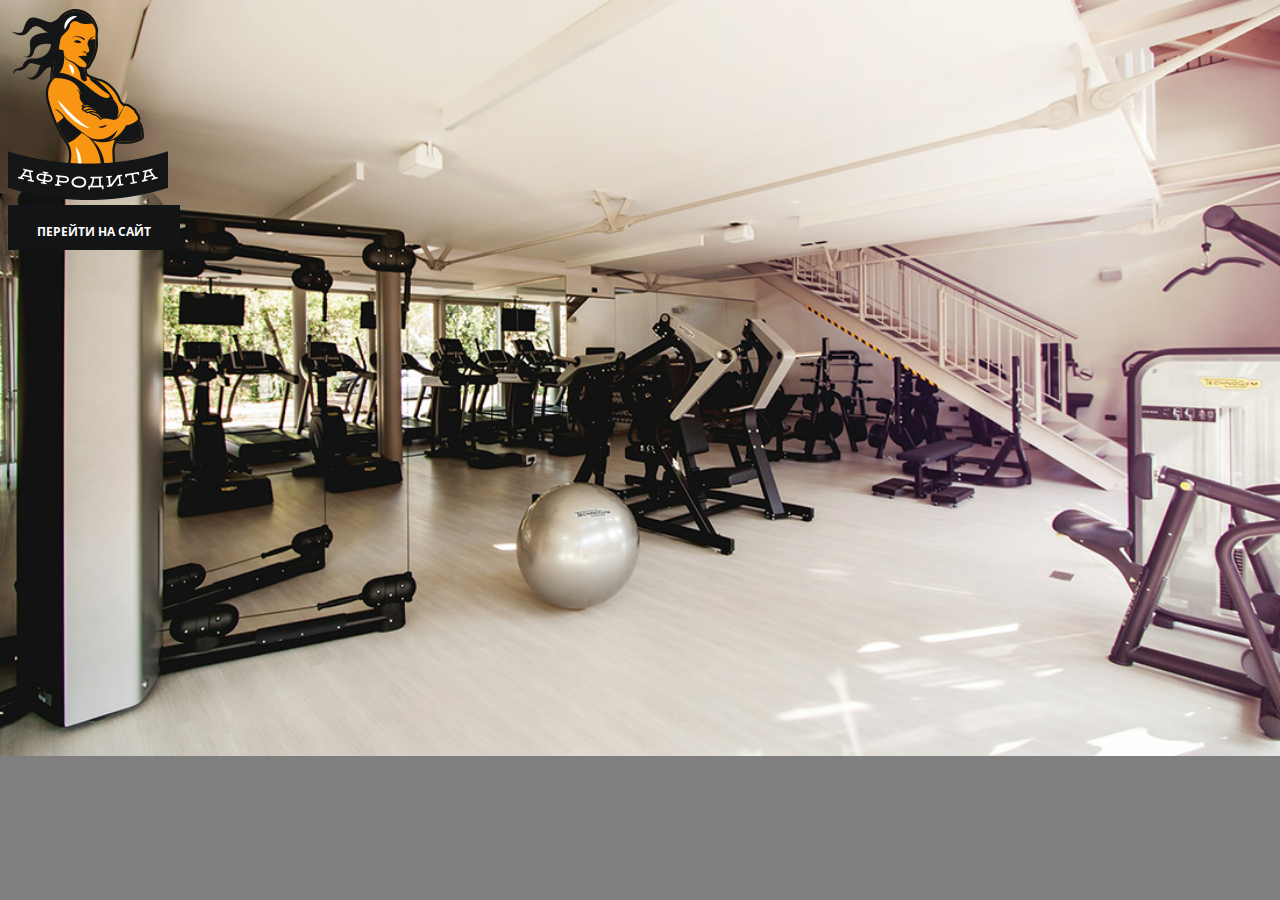
==== index.html @ b1acd64e "third commit" ====
<!DOCTYPE html>
<html>
<head>
    <meta charset="UTF-8">
    <meta name="viewport" content="width=device-width, initial-scale=1.0">
    <meta http-equiv="X-UA-Compatible" content="ie=edge">
    <link rel="stylesheet" href="assets/css/style.css" type="text/css" />
    <title>Афродита</title>
</head>
<body>
    <div class="wrapper">
        <a href="#" class="logo"><img src="assets/images/logo.png"></a>
        <a href="#" class="button">Перейти на сайт</a>
    </div>
</body>
</html>
---- assets/css/style.css ----
@font-face{
    font-family: "Gora-Free";
    src: url('../fonts/Gora-Free.ttf');
}
@font-face{
    font-family: "OpenSans-Bold";
    src: url('../fonts/OpenSans-Bold.ttf');
}
@font-face{
    font-family: "OpenSans-Light";
    src: url('../fonts/OpenSans-Light.ttf');
}
@font-face{
    font-family: "OpenSans-LightItalic";
    src: url('../fonts/OpenSans-LightItalic.ttf');
}

body{
    /*min-width: 1110px;
    min-height: 650px;*/
    background: rgba(0,0,0,.5) url(../images/intro-bg.jpg) no-repeat;
    background-size: cover;
}
.button{
    display: block;

    height: 45px;
    width: 172px;
    background: #131415;

    text-align: center;
    text-decoration: none;
    text-transform: uppercase;
    color: #fff;
    font-family: "OpenSans-Bold";
    font-size: 12px;
    line-height: 54px;
}
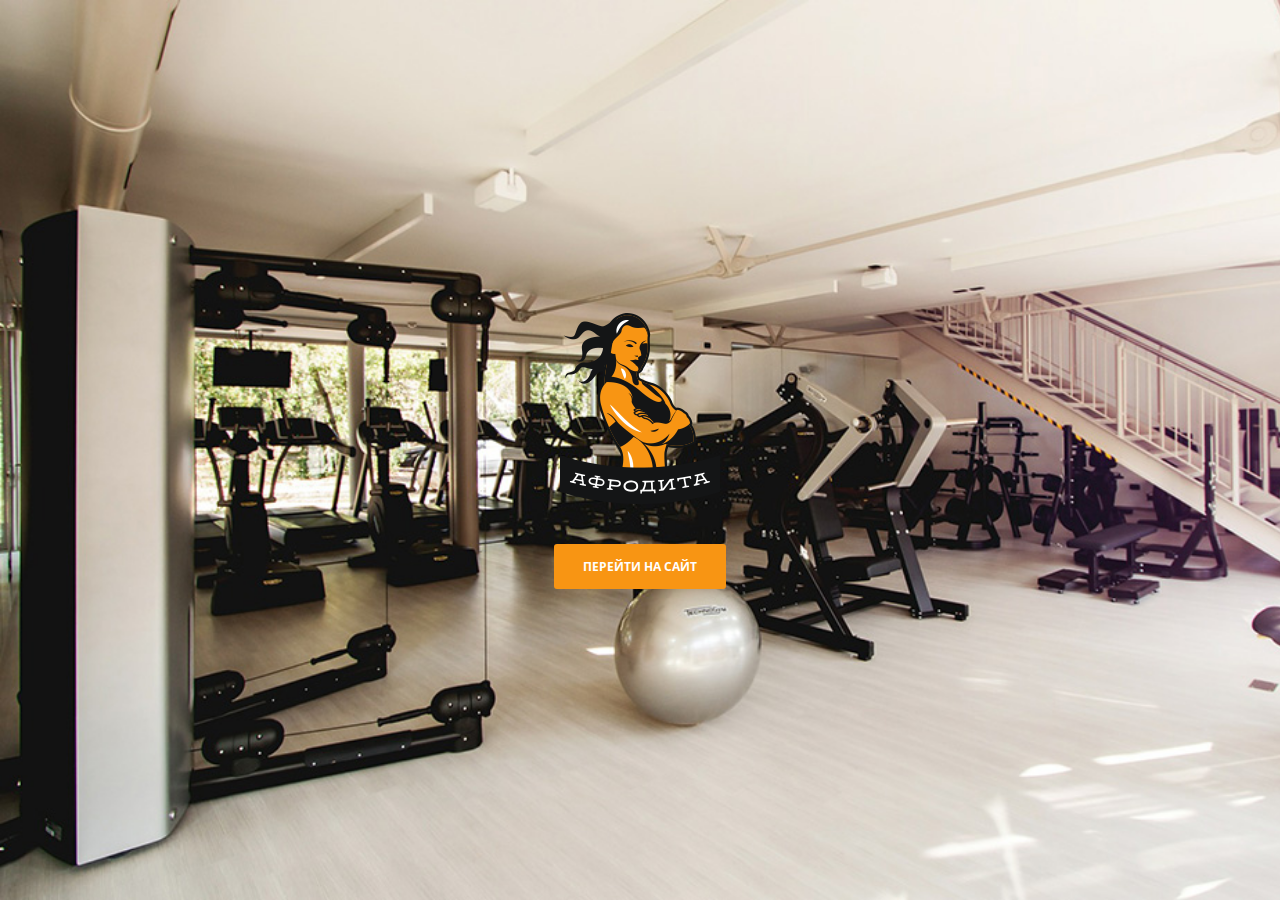
==== commit 113ffb3e: "fourth commit" ====
--- a/index.html
+++ b/index.html
@@ -1,16 +1,27 @@
 <!DOCTYPE html>
 <html>
-<head>
+
+<head>  
     <meta charset="UTF-8">
     <meta name="viewport" content="width=device-width, initial-scale=1.0">
     <meta http-equiv="X-UA-Compatible" content="ie=edge">
-    <link rel="stylesheet" href="assets/css/style.css" type="text/css" />
+    <link rel="stylesheet" href="css/normalize.css" type="text/css" />
+    <link rel="stylesheet" href="css/index.css" type="text/css" />
+    <link rel="stylesheet" href="css/main.css" type="text/css" />
     <title>Афродита</title>
 </head>
+
 <body>
-    <div class="wrapper">
-        <a href="#" class="logo"><img src="assets/images/logo.png"></a>
-        <a href="#" class="button">Перейти на сайт</a>
+    <div class="intro">
+        <div class="intro__container">
+            <a href="about.html" class="logo">
+                <img class="logo__pic" src="img/logo/afrodita.png" alt="afrodita">
+            </a>
+            <a href="about.html" class="button">
+                Перейти на сайт
+            </a>
+        </div>
     </div>
 </body>
+
 </html>--- a/css/index.css
+++ b/css/index.css
@@ -0,0 +1,63 @@
+@font-face{
+    font-family: "Gora-Free";
+    src: url('../fonts/Gora-Free.ttf');
+}
+@font-face{
+    font-family: "OpenSans-Bold";
+    src: url('../fonts/OpenSans-Bold.ttf');
+}
+@font-face{
+    font-family: "OpenSans-Light";
+    src: url('../fonts/OpenSans-Light.ttf');
+}
+@font-face{
+    font-family: "OpenSans-LightItalic";
+    src: url('../fonts/OpenSans-LightItalic.ttf');
+}
+
+.intro{
+    width: 100%;
+    height: 100%;
+    background: rgba(0,0,0,.5) url(../img/bg/index-bg.jpg) no-repeat;
+    background-size: cover;
+    position: relative;
+}
+
+.intro__container{
+    width: 172px;
+    height: 277px;
+    position: absolute;
+    left: calc(50% - 172px/2);
+    top: calc(50% - 277px/2);
+}
+
+.logo{
+    display: block;
+    margin: 0 auto;
+    width: 160px;
+    height: 193px;
+    overflow: hidden;
+}
+
+.logo__pic{
+    max-width: 100%;
+}
+
+.button{
+    display: block;
+    width: 172px;
+    height: 45px;
+    margin-top: 39px;
+    border-radius: 3px;
+    background-color: #f89513;
+    color: rgb(255, 255, 255);
+    font-family: "OpenSans-Bold";
+    font-size: 12px;
+    text-transform: uppercase;
+    text-align: center;
+    line-height: 45px;
+}
+
+.button:hover{
+    background-color: rgb(19, 20, 21);
+}--- a/css/main.css
+++ b/css/main.css
@@ -0,0 +1,88 @@
+@font-face{
+  font-family: "Gora-Free";
+  src: url('../fonts/Gora-Free.ttf');
+}
+@font-face{
+  font-family: "OpenSans-Bold";
+  src: url('../fonts/OpenSans-Bold.ttf');
+}
+@font-face{
+  font-family: "OpenSans-Light";
+  src: url('../fonts/OpenSans-Light.ttf');
+}
+@font-face{
+  font-family: "OpenSans-LightItalic";
+  src: url('../fonts/OpenSans-LightItalic.ttf');
+}
+
+/*common start*/
+html{
+    width: 100%;
+    height: 100%;
+}
+body{
+    background: rgb(255, 255, 255);
+    width: 100%;
+    height: 100%;
+    padding: 0;
+    margin: 0;
+}
+ul{
+    padding: 0;
+    margin: 0;
+}
+ul li{
+    list-style: none;
+}
+a{
+    text-decoration: none;
+}
+p{
+    padding: 0;
+    margin: 0;
+}
+*{
+    box-sizing: border-box;
+}
+/*common end*/
+
+.wrapper{
+    min-height: 100%;
+    overflow: hidden;
+    position: relative;
+}
+.empty{
+    height: 76px;
+}
+
+/*header start*/
+
+.header{
+    height: 76px;
+    background: rgb(19, 20, 21);
+}
+
+.container{
+    width: 1100px;
+    margin: 0 auto;
+}
+
+.text-logo{
+    font-family: Gora-Free;
+    color: #f89513;
+    font-size: 18px;
+    line-height: 54px;
+}
+
+/*header end*/
+
+/*footer start*/
+
+.footer{
+    height: 76px;
+    margin-top: -76px;
+    position: relative;
+    background: rgb(19, 20, 21);
+}
+
+/*footer end*/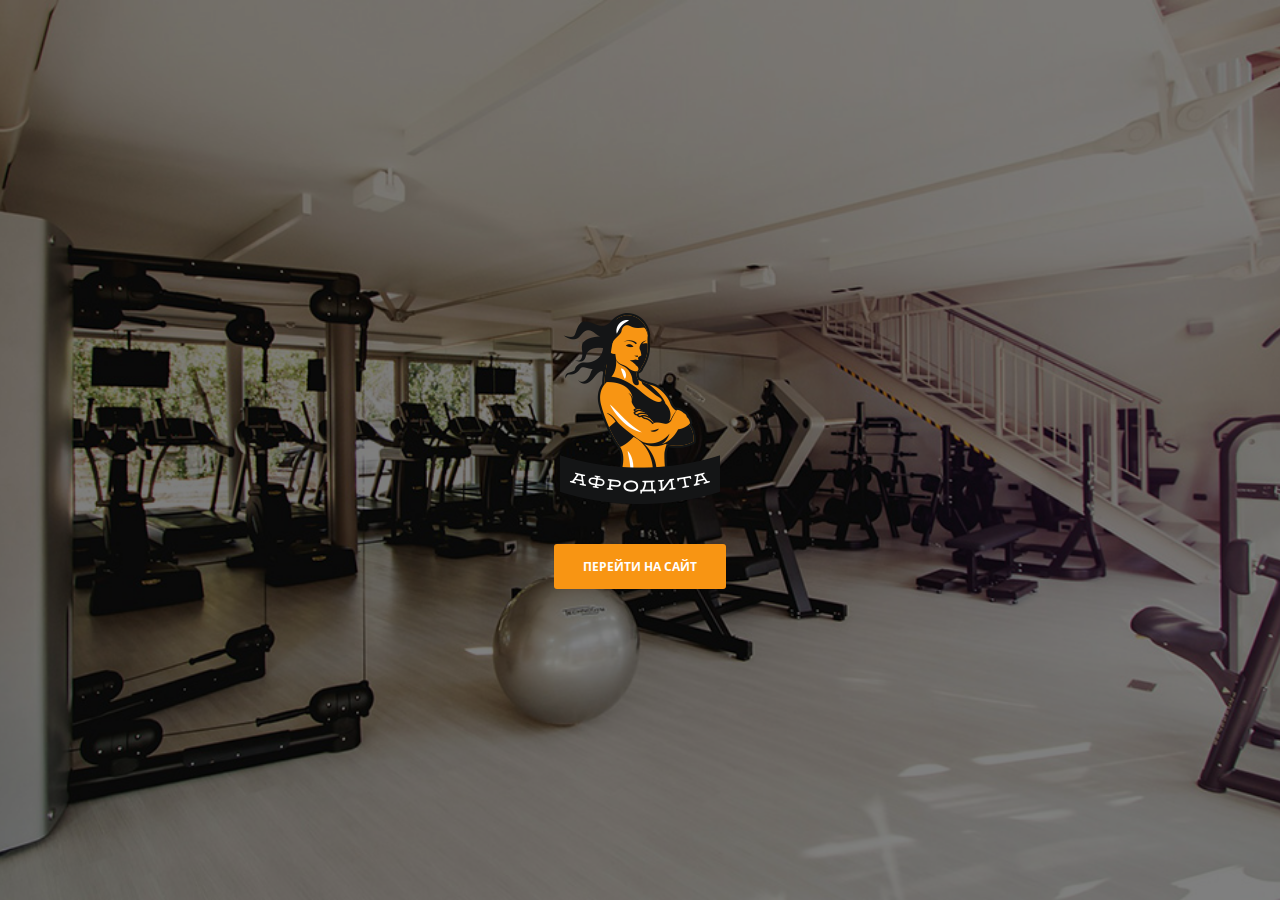
==== commit d94e941f: "fifth commit" ====
--- a/index.html
+++ b/index.html
@@ -13,13 +13,16 @@
 
 <body>
     <div class="intro">
-        <div class="intro__container">
-            <a href="about.html" class="logo">
-                <img class="logo__pic" src="img/logo/afrodita.png" alt="afrodita">
-            </a>
-            <a href="about.html" class="button">
-                Перейти на сайт
-            </a>
+        <div class="intro_gray">
+            <div class="intro__container">
+                    <a href="about.html" class="logo intro__logo">
+                        <img class="logo__pic" src="img/logo/afrodita.png" alt="afrodita">
+                    </a>
+
+                    <a href="about.html" class="button intro__button">
+                        Перейти на сайт
+                    </a>
+            </div>
         </div>
     </div>
 </body>
--- a/css/index.css
+++ b/css/index.css
@@ -1,39 +1,35 @@
-@font-face{
-    font-family: "Gora-Free";
-    src: url('../fonts/Gora-Free.ttf');
-}
-@font-face{
-    font-family: "OpenSans-Bold";
-    src: url('../fonts/OpenSans-Bold.ttf');
-}
-@font-face{
-    font-family: "OpenSans-Light";
-    src: url('../fonts/OpenSans-Light.ttf');
-}
-@font-face{
-    font-family: "OpenSans-LightItalic";
-    src: url('../fonts/OpenSans-LightItalic.ttf');
-}
-
 .intro{
     width: 100%;
     height: 100%;
-    background: rgba(0,0,0,.5) url(../img/bg/index-bg.jpg) no-repeat;
+    background: url(../img/bg/index-bg.jpg) no-repeat;
     background-size: cover;
+    background-position: center;
     position: relative;
 }
 
+.intro_gray{
+    width: 100%;
+    height: 100%;
+    background-color: rgba(0,0,0,.5);
+}
+
 .intro__container{
-    width: 172px;
     height: 277px;
+    width: 100%;
+    margin: 0 auto;
     position: absolute;
-    left: calc(50% - 172px/2);
     top: calc(50% - 277px/2);
+    overflow: hidden;
+}
+
+/*logo start*/
+
+.intro__logo{
+    margin: 0 auto;
 }
 
 .logo{
     display: block;
-    margin: 0 auto;
     width: 160px;
     height: 193px;
     overflow: hidden;
@@ -43,11 +39,18 @@
     max-width: 100%;
 }
 
+/*logo end*/
+
+/*button start*/
+
+.intro__button{
+    margin: 39px auto;
+}
+
 .button{
     display: block;
     width: 172px;
     height: 45px;
-    margin-top: 39px;
     border-radius: 3px;
     background-color: #f89513;
     color: rgb(255, 255, 255);
@@ -56,8 +59,13 @@
     text-transform: uppercase;
     text-align: center;
     line-height: 45px;
+    overflow: hidden;
+    white-space: nowrap;
+    text-overflow: ellipsis;
 }
 
 .button:hover{
     background-color: rgb(19, 20, 21);
-}+}
+
+/*button end*/--- a/css/main.css
+++ b/css/main.css
@@ -59,6 +59,8 @@
 
 .header{
     height: 76px;
+    width: 100%;
+    min-width: 1100px;
     background: rgb(19, 20, 21);
 }
 
@@ -79,10 +81,109 @@
 /*footer start*/
 
 .footer{
+  min-width: 1100px;
     height: 76px;
+    width: 100%;
     margin-top: -76px;
     position: relative;
     background: rgb(19, 20, 21);
+    overflow: hidden;
+    padding-bottom: 12px;
 }
 
+.copyright{
+    font-family: "OpenSans-Light";
+    font-size: 14px;
+    line-height: 18px;
+    text-align: left;
+    color: #fff;
+}
+
+.footer__copyright{
+    width: 239px;
+    margin-left: 19px;
+    float: left;
+}
+
+.footer__logo{
+    margin: auto;
+}
+
+.footer__social{
+    float: right;
+    margin-right: 20px;
+}
+
+.social{
+    color: #fff;
+    font-family: "OpenSans-Bold";
+    font-size: 14px;
+    text-align: left;
+}
+
+.social__list{
+  margin-top: 8px;
+}
+
+.social__link{
+    display: inline-block;
+    width: 20px;
+    height: 20px;
+    margin-right: 10px;
+    overflow: hidden;
+}
+
+.social-link:last-child{
+  padding-right: 0;
+}
+
+.social__item{
+  display: block;
+  width: 100%;
+  height: 100%;
+  background-repeat: no-repeat;
+  text-indent: 200%;
+  white-space: nowrap;
+  overflow: hidden;
+}
+
+.social__item_vk{
+  background: url(../img/icons/icons-sprite.png) -709px -15px;
+}
+
+.social__item_vk:hover{
+  background: url(../img/icons/icons-sprite.png) -759px -15px;
+}
+
+.social__item_fb{
+  background: url(../img/icons/icons-sprite.png) -459px -15px;
+}
+
+.social__item_fb:hover{
+  background: url(../img/icons/icons-sprite.png) -409px -15px;
+}
+
+.social__item_google{
+  background: url(../img/icons/icons-sprite.png) -509px -15px;
+}
+
+.social__item_google:hover{
+  background: url(../img/icons/icons-sprite.png) -559px -15px;
+}
+
+.social__item_tw{
+  background: url(../img/icons/icons-sprite.png) -609px -15px;
+}
+
+.social__item_tw:hover{
+  background: url(../img/icons/icons-sprite.png) -659px -15px;
+}
+
+.social__item_mail{
+  background: url(../img/icons/icons-sprite.png) -309px -15px;
+}
+
+.social__item_mail:hover{
+  background: url(../img/icons/icons-sprite.png) -359px -15px;
+}
 /*footer end*/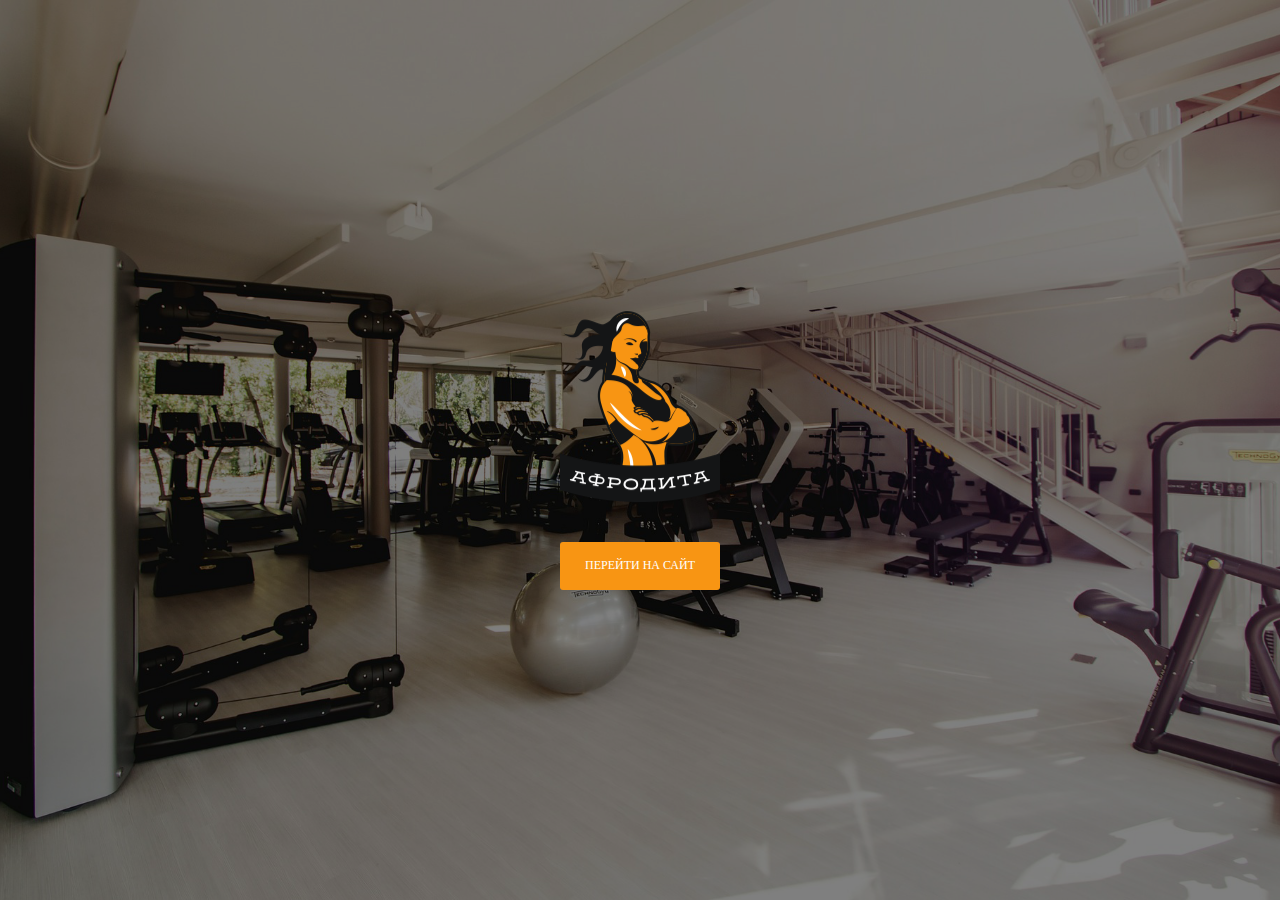
==== commit b573b25c: "first page" ====
--- a/index.html
+++ b/index.html
@@ -2,29 +2,28 @@
 <html>
 
 <head>  
-    <meta charset="UTF-8">
-    <meta name="viewport" content="width=device-width, initial-scale=1.0">
-    <meta http-equiv="X-UA-Compatible" content="ie=edge">
-    <link rel="stylesheet" href="css/normalize.css" type="text/css" />
-    <link rel="stylesheet" href="css/index.css" type="text/css" />
-    <link rel="stylesheet" href="css/main.css" type="text/css" />
-    <title>Афродита</title>
+  <meta charset="UTF-8">
+  <meta name="viewport" content="width=device-width, initial-scale=1.0">
+  <meta http-equiv="X-UA-Compatible" content="ie=edge">
+  <link rel="stylesheet" href="css/normalize.css" type="text/css" />
+  <link rel="stylesheet" href="css/main.css" type="text/css" />
+  <link rel="stylesheet" href="css/index.css" type="text/css" />
+  <title>Афродита</title>
 </head>
 
 <body>
-    <div class="intro">
-        <div class="intro_gray">
-            <div class="intro__container">
-                    <a href="about.html" class="logo intro__logo">
-                        <img class="logo__pic" src="img/logo/afrodita.png" alt="afrodita">
-                    </a>
-
-                    <a href="about.html" class="button intro__button">
-                        Перейти на сайт
-                    </a>
-            </div>
-        </div>
+  <div class="intro">
+    <div class="intro--gray">
+      <div class="logo-block">
+        <a href="about.html" class="logo-block__logo">
+          <img class="logo-block__pic" src="img\content/logos/afrodita.png" alt="afrodita">
+        </a>
+        <a href="about.html" class="logo-block__button">
+          Перейти на сайт
+        </a>
+      </div>
     </div>
+  </div>
 </body>
 
 </html>--- a/css/main.css
+++ b/css/main.css
@@ -1,189 +1,75 @@
 @font-face{
-  font-family: "Gora-Free";
-  src: url('../fonts/Gora-Free.ttf');
+  font-family: "GoraFree-Regular";
+  src: url('..\fonts\Gora-Free.woff') format('woff');
+  font-weight: normal;
+  font-style: normal;
 }
 @font-face{
   font-family: "OpenSans-Bold";
-  src: url('../fonts/OpenSans-Bold.ttf');
+  src: url('../fonts/Opensans-bold.woff') format('woff');
+  font-weight: normal;
+  font-style: normal;
 }
 @font-face{
   font-family: "OpenSans-Light";
-  src: url('../fonts/OpenSans-Light.ttf');
+  src: url('..\fonts\OpenSans-Light.woff') format('woff');
+  font-weight: normal;
+  font-style: normal;
 }
 @font-face{
   font-family: "OpenSans-LightItalic";
-  src: url('../fonts/OpenSans-LightItalic.ttf');
+  src: url('..\fonts\OpenSans-LightItalic.woff') format('woff');
+  font-weight: normal;
+  font-style: normal;
 }
 
 /*common start*/
 html{
-    width: 100%;
-    height: 100%;
+  height: 100%;
+  min-height: 100%;
+  width: 100%;
+  position: relative;
 }
 body{
-    background: rgb(255, 255, 255);
-    width: 100%;
-    height: 100%;
-    padding: 0;
-    margin: 0;
+  position: relative;
+  background: rgb(255, 255, 255);
+  padding: 0;
+  margin: 0;
+  height: 100%;  
+  min-height: 100%;
+  font-family: "OpenSans-Light", Arial, Helvetica, sans-serif;
 }
 ul{
-    padding: 0;
-    margin: 0;
+  padding: 0;
+  margin: 0;
 }
 ul li{
-    list-style: none;
+  list-style: none;
+}
+h1, h2{
+  margin: 0;
 }
 a{
-    text-decoration: none;
+  text-decoration: none;
 }
 p{
-    padding: 0;
-    margin: 0;
+  padding: 0;
+  margin: 0;
 }
-*{
-    box-sizing: border-box;
+*, *::before, *::after{
+  box-sizing: border-box;
 }
 /*common end*/
 
+/*footer start*/
 .wrapper{
-    min-height: 100%;
-    overflow: hidden;
-    position: relative;
-}
-.empty{
-    height: 76px;
+  color: red;
+  padding-bottom: 85px;
 }
 
-/*header start*/
-
-.header{
-    height: 76px;
-    width: 100%;
-    min-width: 1100px;
-    background: rgb(19, 20, 21);
-}
-
-.container{
-    width: 1100px;
-    margin: 0 auto;
-}
-
-.text-logo{
-    font-family: Gora-Free;
-    color: #f89513;
-    font-size: 18px;
-    line-height: 54px;
-}
-
-/*header end*/
-
-/*footer start*/
-
 .footer{
-  min-width: 1100px;
-    height: 76px;
-    width: 100%;
-    margin-top: -76px;
-    position: relative;
-    background: rgb(19, 20, 21);
-    overflow: hidden;
-    padding-bottom: 12px;
-}
-
-.copyright{
-    font-family: "OpenSans-Light";
-    font-size: 14px;
-    line-height: 18px;
-    text-align: left;
-    color: #fff;
-}
-
-.footer__copyright{
-    width: 239px;
-    margin-left: 19px;
-    float: left;
-}
-
-.footer__logo{
-    margin: auto;
-}
-
-.footer__social{
-    float: right;
-    margin-right: 20px;
-}
-
-.social{
-    color: #fff;
-    font-family: "OpenSans-Bold";
-    font-size: 14px;
-    text-align: left;
-}
-
-.social__list{
-  margin-top: 8px;
-}
-
-.social__link{
-    display: inline-block;
-    width: 20px;
-    height: 20px;
-    margin-right: 10px;
-    overflow: hidden;
-}
-
-.social-link:last-child{
-  padding-right: 0;
-}
-
-.social__item{
-  display: block;
+  height: 76px;
   width: 100%;
-  height: 100%;
-  background-repeat: no-repeat;
-  text-indent: 200%;
-  white-space: nowrap;
-  overflow: hidden;
-}
-
-.social__item_vk{
-  background: url(../img/icons/icons-sprite.png) -709px -15px;
-}
-
-.social__item_vk:hover{
-  background: url(../img/icons/icons-sprite.png) -759px -15px;
-}
-
-.social__item_fb{
-  background: url(../img/icons/icons-sprite.png) -459px -15px;
-}
-
-.social__item_fb:hover{
-  background: url(../img/icons/icons-sprite.png) -409px -15px;
-}
-
-.social__item_google{
-  background: url(../img/icons/icons-sprite.png) -509px -15px;
-}
-
-.social__item_google:hover{
-  background: url(../img/icons/icons-sprite.png) -559px -15px;
-}
-
-.social__item_tw{
-  background: url(../img/icons/icons-sprite.png) -609px -15px;
-}
-
-.social__item_tw:hover{
-  background: url(../img/icons/icons-sprite.png) -659px -15px;
-}
-
-.social__item_mail{
-  background: url(../img/icons/icons-sprite.png) -309px -15px;
-}
-
-.social__item_mail:hover{
-  background: url(../img/icons/icons-sprite.png) -359px -15px;
-}
-/*footer end*/+  background: #131415;
+  margin-top: -76px;
+}--- a/css/index.css
+++ b/css/index.css
@@ -1,71 +1,56 @@
 .intro{
-    width: 100%;
-    height: 100%;
-    background: url(../img/bg/index-bg.jpg) no-repeat;
-    background-size: cover;
-    background-position: center;
-    position: relative;
+  height: 100%;
+  width: 100%;
+  background: url(../img/bg/index-bg.jpg) no-repeat center center;
+  background-size: cover;
+  position: relative;
 }
 
-.intro_gray{
-    width: 100%;
-    height: 100%;
-    background-color: rgba(0,0,0,.5);
+.intro--gray{
+  height: 100%;
+  width: 100%;
+  background: rgba(0,0,0,.5);
 }
 
-.intro__container{
-    height: 277px;
-    width: 100%;
-    margin: 0 auto;
-    position: absolute;
-    top: calc(50% - 277px/2);
-    overflow: hidden;
+.logo-block{
+  position: absolute;
+  left: 50%;
+  top: 50%;
+  transform: translate(-50%, -50%);
 }
 
-/*logo start*/
-
-.intro__logo{
-    margin: 0 auto;
+.logo-block__logo{
+  display: block;
+  width: 160px;
+  height: 193px;
+  margin: 0 auto;
 }
 
-.logo{
-    display: block;
-    width: 160px;
-    height: 193px;
-    overflow: hidden;
+.logo-block__pic{
+  max-width: 100%;
+  max-height: 100%;
 }
 
-.logo__pic{
-    max-width: 100%;
+.logo-block__button{
+  display: block;
+  margin-top: 39px;
+  padding: 17px 21px;
+
+  max-width: 250px;
+  max-height: 250px;
+
+  text-align: center;
+  text-transform: uppercase;
+  font-family: "OpenSans-Bold";
+  font-size: 12px;
+  color: #fff;
+
+  background-color: #f89513;
+  border-radius: 3px; 
+
+  transition: all .3s;
 }
 
-/*logo end*/
-
-/*button start*/
-
-.intro__button{
-    margin: 39px auto;
-}
-
-.button{
-    display: block;
-    width: 172px;
-    height: 45px;
-    border-radius: 3px;
-    background-color: #f89513;
-    color: rgb(255, 255, 255);
-    font-family: "OpenSans-Bold";
-    font-size: 12px;
-    text-transform: uppercase;
-    text-align: center;
-    line-height: 45px;
-    overflow: hidden;
-    white-space: nowrap;
-    text-overflow: ellipsis;
-}
-
-.button:hover{
-    background-color: rgb(19, 20, 21);
-}
-
-/*button end*/+.logo-block__button:hover{
+  background-color: #131415;
+}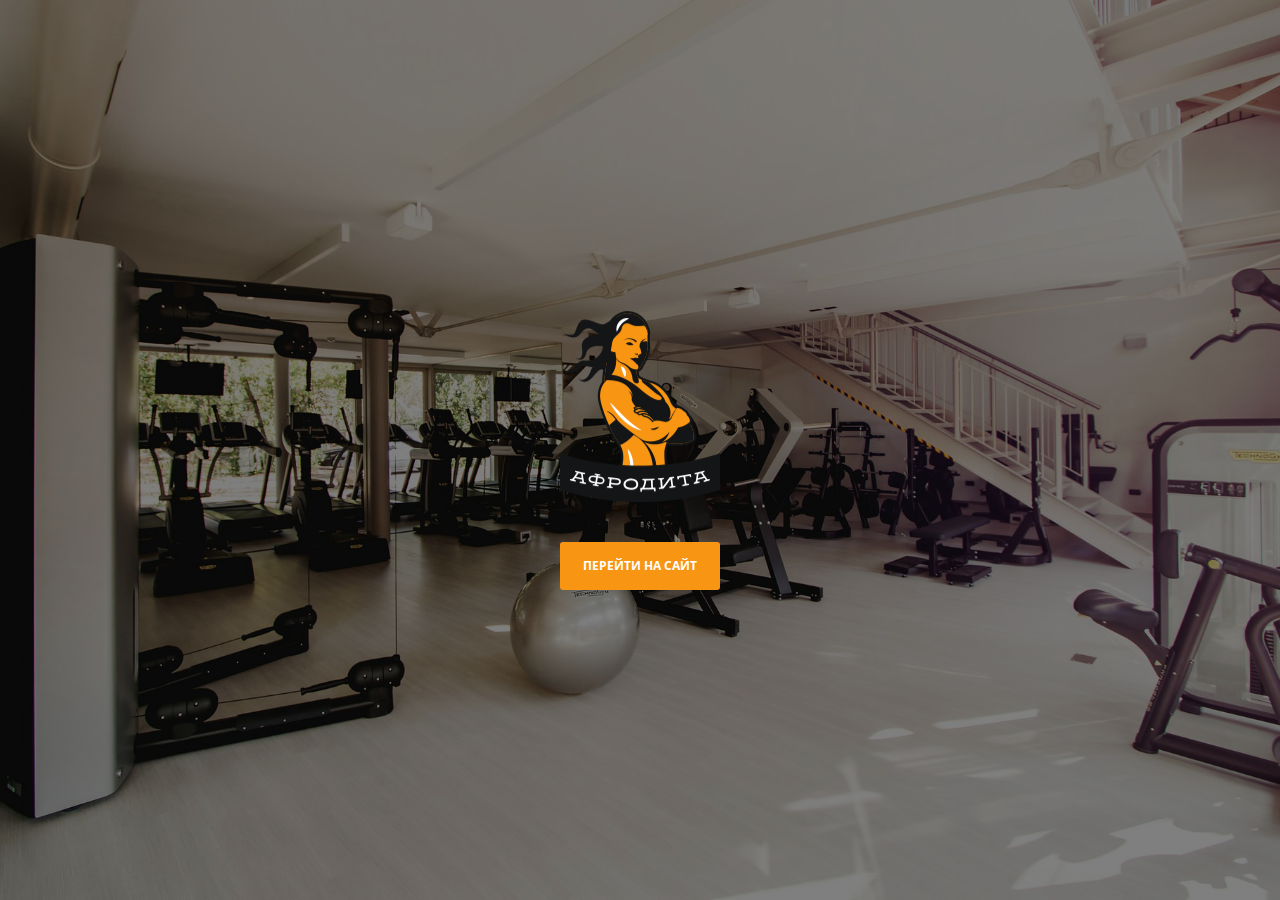
==== commit 651522c0: "favicon added" ====
--- a/index.html
+++ b/index.html
@@ -8,6 +8,7 @@
   <link rel="stylesheet" href="css/normalize.css" type="text/css" />
   <link rel="stylesheet" href="css/main.css" type="text/css" />
   <link rel="stylesheet" href="css/index.css" type="text/css" />
+  <link rel="icon" type="image/vnd.microsoft.icon" href="img/icons/favicon.ico">
   <title>Афродита</title>
 </head>
 
@@ -16,7 +17,7 @@
     <div class="intro--gray">
       <div class="logo-block">
         <a href="about.html" class="logo-block__logo">
-          <img class="logo-block__pic" src="img\content/logos/afrodita.png" alt="afrodita">
+          <img class="logo-block__pic" src="img/content/logos/afrodita.png" alt="afrodita">
         </a>
         <a href="about.html" class="logo-block__button">
           Перейти на сайт
--- a/css/main.css
+++ b/css/main.css
@@ -1,24 +1,24 @@
 @font-face{
   font-family: "GoraFree-Regular";
-  src: url('..\fonts\Gora-Free.woff') format('woff');
+  src: url('../fonts/GoraFree-Regular.woff') format('woff');
   font-weight: normal;
   font-style: normal;
 }
 @font-face{
   font-family: "OpenSans-Bold";
-  src: url('../fonts/Opensans-bold.woff') format('woff');
+  src: url('../fonts/opensans-bold.woff') format('woff');
   font-weight: normal;
   font-style: normal;
 }
 @font-face{
   font-family: "OpenSans-Light";
-  src: url('..\fonts\OpenSans-Light.woff') format('woff');
+  src: url('../fonts/opensans-light.woff') format('woff');
   font-weight: normal;
   font-style: normal;
 }
 @font-face{
   font-family: "OpenSans-LightItalic";
-  src: url('..\fonts\OpenSans-LightItalic.woff') format('woff');
+  src: url('../fonts/OpenSansLight-Italic.woff') format('woff');
   font-weight: normal;
   font-style: normal;
 }
@@ -37,6 +37,7 @@
   margin: 0;
   height: 100%;  
   min-height: 100%;
+  font-size: 14px;
   font-family: "OpenSans-Light", Arial, Helvetica, sans-serif;
 }
 ul{
@@ -59,12 +60,26 @@
 *, *::before, *::after{
   box-sizing: border-box;
 }
+
+.clearfix:before, .clearfix:after {
+  content: " ";
+  display: table;
+}
+
+.clearfix:after {
+  clear: both;
+}
 /*common end*/
 
 /*footer start*/
 .wrapper{
-  color: red;
-  padding-bottom: 85px;
+min-height: 100%;
+overflow: hidden;
+position: relative;
+}
+
+.empty{
+  height: 76px;
 }
 
 .footer{
@@ -72,4 +87,256 @@
   width: 100%;
   background: #131415;
   margin-top: -76px;
+  position: relative;
+}
+
+.container{
+  width: 1100px;
+  margin: 0 auto;
+  padding: 0 20px;
+}
+
+.footer__left{
+  float: left;
+  width: 40%;
+  padding-top: 14px;
+}
+
+.footer__logo{
+  float: left;
+  width: 20%;
+  padding-top: 29px;
+  text-align: center;
+}
+
+.footer__right{
+  float: right;
+  width: 40%;
+  padding-top: 20px;
+  text-align: right;
+}
+
+.copyright{
+  font-family: "OpenSans-Light";
+  color: #fff;
+  font-size: 14px;
+  white-space: pre-line;
+  line-height: 18px;
+}
+
+.copyright__loft{
+  text-decoration: underline;
+  font-family: "OpenSans-Bold";
+}
+
+.copyright__name{
+  font-family: "OpenSans-Bold";
+}
+
+.text-logo{
+  display: block;
+  text-transform: uppercase;
+  font-family: "GoraFree-Regular";
+  color: #f89513;
+  font-size: 18px;
+}
+
+.socials__title{
+  font-family: "OpenSans-Bold";
+  color: #fff;
+  font-size: 14px;
+  margin: 0;
+  padding: 0;
+  margin-bottom: 8px;
+}
+
+.socials__item{
+  display: inline-block;
+  width: 20px;
+  height: 20px;
+  overflow: hidden;
+  white-space: nowrap;
+  text-indent: 100%;
+}
+
+.socials__item{
+  margin-right: 10px;
+}
+
+
+.socials__link{
+  display: block;
+  width: 100%;
+  height: 100%;
+  background-image: url('../img/icons/sprite-icons.png');
+  background-repeat: no-repeat;
+}
+
+.socials__link--vk{
+  background-position: -709px -15px;
+}
+
+.socials__link--vk:hover{
+  background-position: -759px -15px;
+}
+
+.socials__link--fb{
+  background-position: -15px -15px;
+}
+
+.socials__link--fb:hover{
+  background-position: -65px -15px;
+}
+
+.socials__link--google{
+  background-position: -213px -15px;
+}
+
+.socials__link--google:hover{
+  background-position: -263px -15px;
+}
+
+.socials__link--twitter{
+  background-position: -609px -15px;
+}
+
+.socials__link--twitter:hover{
+  background-position: -659px -15px;
+}
+
+.socials__link--mail{
+  background-position: -313px -15px;
+}
+
+.socials__link--mail:hover{
+  background-position: -363px -15px;
+}
+
+/*footer end*/
+
+/*header start*/
+
+.header{
+  height: 76px;
+  width: 100%;
+  background: #131415;
+  position: relative;
+}
+
+.header__left{
+  float: left;
+  width: 50%;
+  text-align: left;
+  margin-top: 30px;
+}
+
+.header__right{
+  float: right;
+  width: 50%;
+  text-align: right;
+  margin-top: 21px;
+}
+
+.phone{
+  font-family: "OpenSans-Bold";
+  color: #fff;
+  font-size: 21px;
+}
+
+.popup__top{
+  font-family: "OpenSans-Bold";
+  font-size: 14px;
+  text-decoration: underline;
+  color: #f89513;
+  line-height: 18px;
+  cursor: pointer;
+  transition: all .3s;
+}
+
+.popup__top:hover{
+  color: #fff;
+}
+
+/*header end*/
+
+/*navigation start*/
+
+.sidebar{
+  width: 16%;
+  float: left;
+}
+
+.navigation__menu{
+  margin-top: 50px;
+}
+
+.navigation__item{
+  position: relative;
+  margin-bottom: 40px;
+  padding-left: 37px;
+}
+
+.navigation__link::before{
+  content: "";
+  position: absolute;
+  left: 0;
+  top: 50%;
+  transform: translateY(-50%);
+  display: inline-block;
+  background-repeat: no-repeat;
+  background-image: url('../img/icons/sprite-icons.png'); 
+}
+
+.navigation__link--about::before{
+  width: 19px;
+  height: 14px;
+  background-position: -413px -15px;
+}
+
+.navigation__link--services::before{
+  width: 19px;
+  height: 14px;
+  background-position: -511px -15px;
+}
+
+.navigation__link--comments::before{
+  width: 19px;
+  height: 19px;
+  background-position: -115px -15px;
+}
+
+.navigation__link{
+  display: block;
+  text-transform: uppercase;
+  font-family: "OpenSans-Bold";
+  font-size: 12px;
+  color: #f89513;
+  transition: color .1s;
+}
+
+.navigation__item--active .navigation__link,
+.navigation__item:hover .navigation__link{
+  color: #221f1f;
+}
+
+.navigation__item--active .navigation__link--about::before,
+.navigation__item:hover .navigation__link--about::before{
+  background-position: -462px -15px;
+}
+
+.navigation__item--active .navigation__link--services::before,
+.navigation__item:hover .navigation__link--services::before{
+  background-position: -560px -15px;
+}
+
+.navigation__item--active .navigation__link--comments::before,
+.navigation__item:hover .navigation__link--comments::before{
+  background-position: -164px -15px;
+}
+
+/*navigation end*/
+
+.main-content{
+  width: 83%;
+  float: right;
 }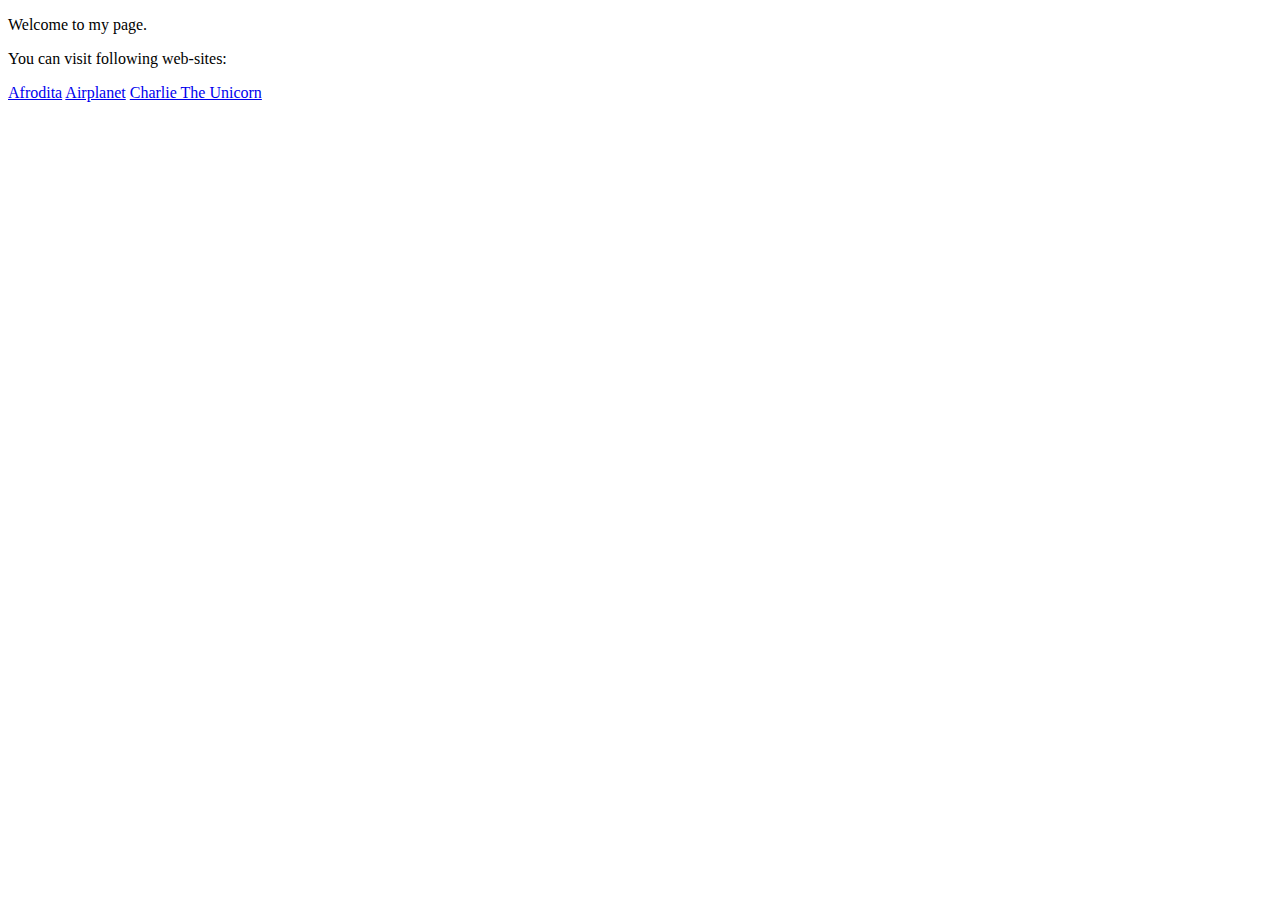
==== commit 40fe8ae3: "welcome page" ====
--- a/index.html
+++ b/index.html
@@ -1,30 +1,18 @@
 <!DOCTYPE html>
-<html>
-
-<head>  
+<html lang="en">
+<head>
   <meta charset="UTF-8">
   <meta name="viewport" content="width=device-width, initial-scale=1.0">
   <meta http-equiv="X-UA-Compatible" content="ie=edge">
-  <link rel="stylesheet" href="css/normalize.css" type="text/css" />
-  <link rel="stylesheet" href="css/main.css" type="text/css" />
-  <link rel="stylesheet" href="css/index.css" type="text/css" />
-  <link rel="icon" type="image/vnd.microsoft.icon" href="img/icons/favicon.ico">
-  <title>Афродита</title>
+  <title>Hello!</title>
 </head>
-
 <body>
-  <div class="intro">
-    <div class="intro--gray">
-      <div class="logo-block">
-        <a href="about.html" class="logo-block__logo">
-          <img class="logo-block__pic" src="img/content/logos/afrodita.png" alt="afrodita">
-        </a>
-        <a href="about.html" class="logo-block__button">
-          Перейти на сайт
-        </a>
-      </div>
-    </div>
+  <div>
+    <p>Welcome to my page.</p>
+    <p>You can visit following web-sites:</p>
+    <a href="afrodita/index.html">Afrodita</a>
+    <a href="airplanet/index.html">Airplanet</a>
+    <a href="charlie/index.html">Charlie The Unicorn</a>
   </div>
 </body>
-
 </html>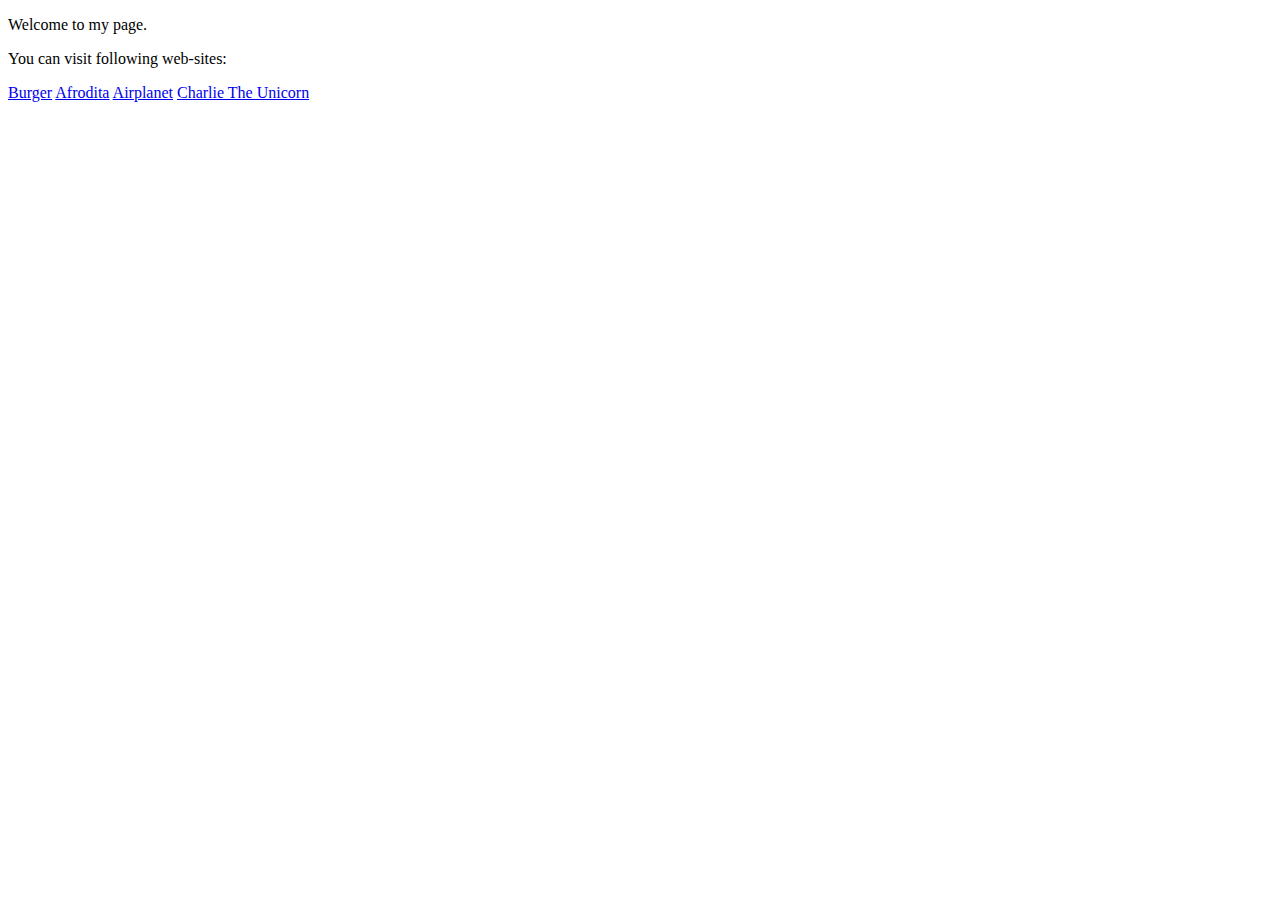
==== commit 716a0fb2: "new project burger" ====
--- a/index.html
+++ b/index.html
@@ -10,6 +10,7 @@
   <div>
     <p>Welcome to my page.</p>
     <p>You can visit following web-sites:</p>
+    <a href="burger/index.html">Burger</a>
     <a href="afrodita/index.html">Afrodita</a>
     <a href="airplanet/index.html">Airplanet</a>
     <a href="charlie/index.html">Charlie The Unicorn</a>
